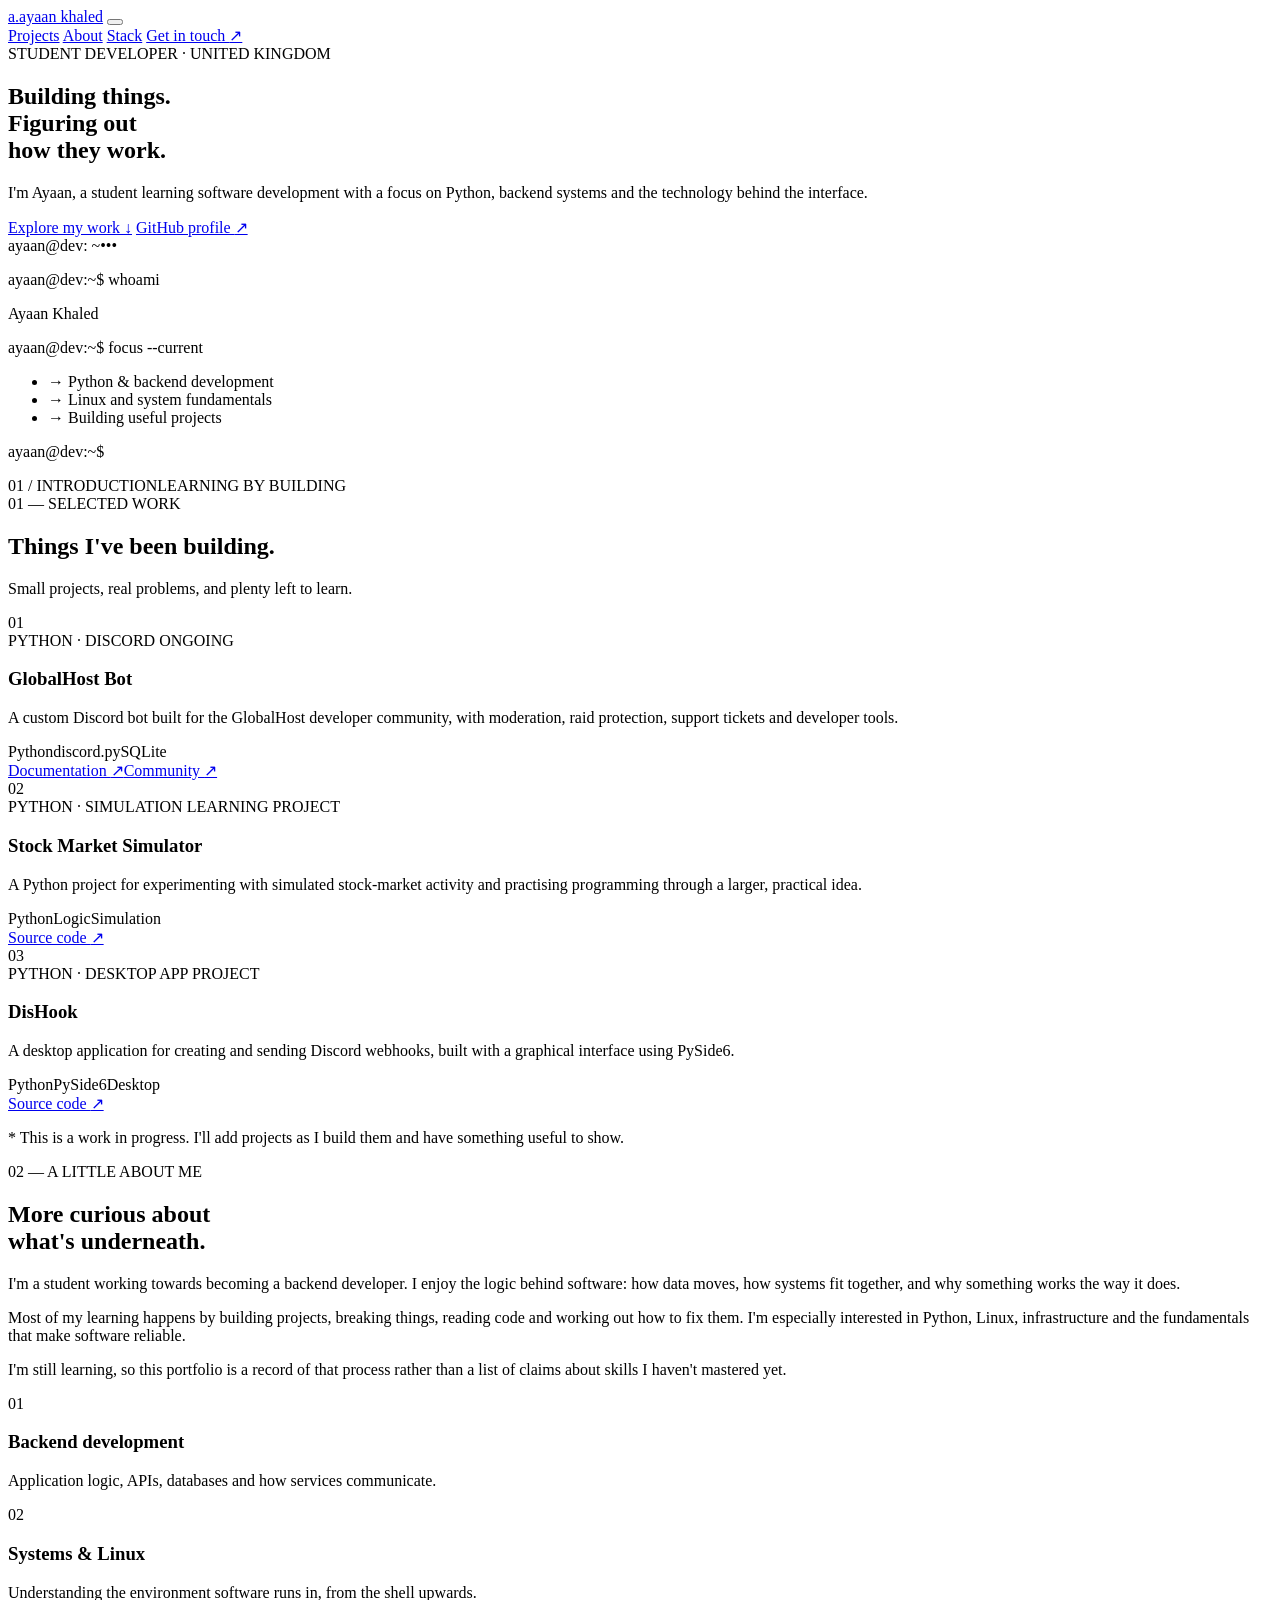
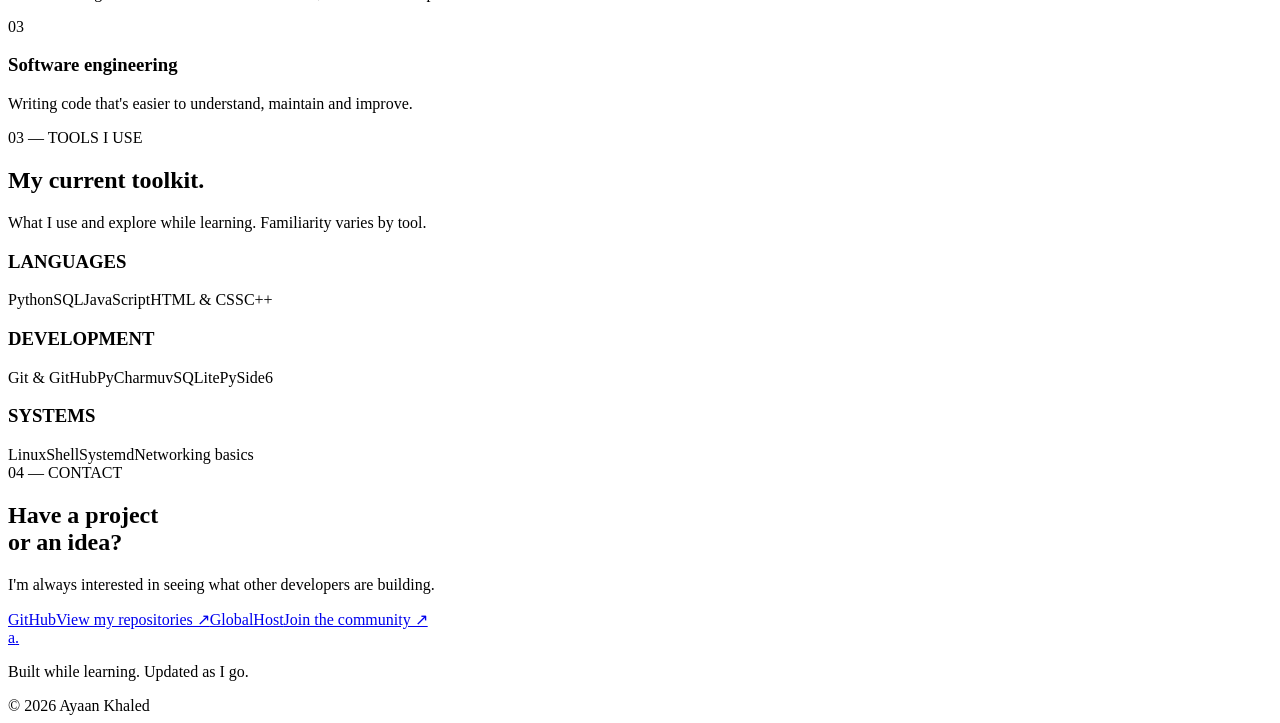
==== index.html @ d11e78df "Add personal portfolio homepage" ====
<!doctype html>
<html lang="en-GB">
<head>
  <meta charset="utf-8">
  <meta name="viewport" content="width=device-width, initial-scale=1">
  <meta name="theme-color" content="#0b0d14">
  <meta name="description" content="Ayaan Khaled's developer portfolio. Python projects, backend development, Linux and software engineering.">
  <title>Ayaan Khaled · Developer Portfolio</title>
  <link rel="preconnect" href="https://fonts.googleapis.com">
  <link rel="preconnect" href="https://fonts.gstatic.com" crossorigin>
  <link href="https://fonts.googleapis.com/css2?family=DM+Mono:wght@400;500&family=Manrope:wght@400;500;600;700;800&display=swap" rel="stylesheet">
  <link rel="stylesheet" href="style.css">
  <script src="script.js" defer></script>
</head>
<body>
  <div class="site-shell">
    <header class="site-header">
      <a class="wordmark" href="#home" aria-label="Ayaan Khaled home"><span class="wordmark-mark">a<span>.</span></span><span class="wordmark-name">ayaan khaled</span></a>
      <button class="menu-toggle" aria-label="Toggle navigation" aria-expanded="false" aria-controls="site-nav">
        <span></span><span></span>
      </button>
      <nav class="site-nav" id="site-nav" aria-label="Main navigation">
        <a href="#projects">Projects</a>
        <a href="#about">About</a>
        <a href="#stack">Stack</a>
        <a class="nav-contact" href="#contact">Get in touch <span aria-hidden="true">↗</span></a>
      </nav>
    </header>

    <main id="home">
      <section class="hero">
        <div class="hero-copy">
          <div class="eyebrow"><span class="status-dot"></span> STUDENT DEVELOPER · UNITED KINGDOM</div>
          <h1>Building things.<br><span class="muted-heading">Figuring out</span><br><span class="accent-heading">how they work.</span></h1>
          <p class="hero-description">I'm Ayaan, a student learning software development with a focus on Python, backend systems and the technology behind the interface.</p>
          <div class="hero-actions">
            <a class="button button-primary" href="#projects">Explore my work <span aria-hidden="true">↓</span></a>
            <a class="text-link" href="https://github.com/4Y44N-KH4L3D" target="_blank" rel="noreferrer">GitHub profile <span aria-hidden="true">↗</span></a>
          </div>
        </div>
        <aside class="terminal-card" aria-label="A small terminal-style introduction">
          <div class="terminal-top"><div class="terminal-lights"><i></i><i></i><i></i></div><span>ayaan@dev: ~</span><span class="terminal-menu">•••</span></div>
          <div class="terminal-body">
            <p><span class="terminal-prompt">ayaan@dev</span>:<span class="terminal-path">~</span>$ whoami</p>
            <p class="terminal-output">Ayaan Khaled</p>
            <p><span class="terminal-prompt">ayaan@dev</span>:<span class="terminal-path">~</span>$ focus --current</p>
            <ul class="terminal-list">
              <li><span>→</span> Python &amp; backend development</li>
              <li><span>→</span> Linux and system fundamentals</li>
              <li><span>→</span> Building useful projects</li>
            </ul>
            <p class="terminal-ready"><span class="terminal-prompt">ayaan@dev</span>:<span class="terminal-path">~</span>$ <span class="cursor"></span></p>
          </div>
        </aside>
        <div class="hero-index"><span>01 / INTRODUCTION</span><span>LEARNING BY BUILDING</span></div>
      </section>

      <section class="section projects-section" id="projects">
        <div class="section-heading">
          <div><span class="section-kicker">01 — SELECTED WORK</span><h2>Things I've been building<span class="accent-dot">.</span></h2></div>
          <p>Small projects, real problems, and plenty left to learn.</p>
        </div>
        <div class="project-list">
          <article class="project-row">
            <div class="project-number">01</div>
            <div class="project-main">
              <div class="project-meta"><span>PYTHON · DISCORD</span><span class="project-status"><i></i> ONGOING</span></div>
              <h3>GlobalHost Bot</h3>
              <p>A custom Discord bot built for the GlobalHost developer community, with moderation, raid protection, support tickets and developer tools.</p>
              <div class="tag-list"><span>Python</span><span>discord.py</span><span>SQLite</span></div>
            </div>
            <div class="project-links"><a href="https://github.com/4Y44N-KH4L3D/GlobalHost-Bot-Showcase" target="_blank" rel="noreferrer">Documentation <span>↗</span></a><a href="https://discord.gg/34JS9ycfhA" target="_blank" rel="noreferrer">Community <span>↗</span></a></div>
          </article>
          <article class="project-row">
            <div class="project-number">02</div>
            <div class="project-main">
              <div class="project-meta"><span>PYTHON · SIMULATION</span><span class="project-status project-status-learning"><i></i> LEARNING PROJECT</span></div>
              <h3>Stock Market Simulator</h3>
              <p>A Python project for experimenting with simulated stock-market activity and practising programming through a larger, practical idea.</p>
              <div class="tag-list"><span>Python</span><span>Logic</span><span>Simulation</span></div>
            </div>
            <div class="project-links"><a href="https://github.com/4Y44N-KH4L3D/Stock-Market-Simulator" target="_blank" rel="noreferrer">Source code <span>↗</span></a></div>
          </article>
          <article class="project-row">
            <div class="project-number">03</div>
            <div class="project-main">
              <div class="project-meta"><span>PYTHON · DESKTOP APP</span><span class="project-status project-status-complete"><i></i> PROJECT</span></div>
              <h3>DisHook</h3>
              <p>A desktop application for creating and sending Discord webhooks, built with a graphical interface using PySide6.</p>
              <div class="tag-list"><span>Python</span><span>PySide6</span><span>Desktop</span></div>
            </div>
            <div class="project-links"><a href="https://github.com/4Y44N-KH4L3D/DisHook" target="_blank" rel="noreferrer">Source code <span>↗</span></a></div>
          </article>
        </div>
        <p class="projects-note"><span class="note-mark">*</span> This is a work in progress. I'll add projects as I build them and have something useful to show.</p>
      </section>

      <section class="section about-section" id="about">
        <div class="section-heading">
          <div><span class="section-kicker">02 — A LITTLE ABOUT ME</span><h2>More curious about<br>what's underneath<span class="accent-dot">.</span></h2></div>
        </div>
        <div class="about-grid">
          <div class="about-copy">
            <p>I'm a student working towards becoming a backend developer. I enjoy the logic behind software: how data moves, how systems fit together, and why something works the way it does.</p>
            <p>Most of my learning happens by building projects, breaking things, reading code and working out how to fix them. I'm especially interested in Python, Linux, infrastructure and the fundamentals that make software reliable.</p>
            <p>I'm still learning, so this portfolio is a record of that process rather than a list of claims about skills I haven't mastered yet.</p>
          </div>
          <div class="interest-panel">
            <div class="interest-item"><span class="interest-icon">01</span><div><h3>Backend development</h3><p>Application logic, APIs, databases and how services communicate.</p></div></div>
            <div class="interest-item"><span class="interest-icon">02</span><div><h3>Systems &amp; Linux</h3><p>Understanding the environment software runs in, from the shell upwards.</p></div></div>
            <div class="interest-item"><span class="interest-icon">03</span><div><h3>Software engineering</h3><p>Writing code that's easier to understand, maintain and improve.</p></div></div>
          </div>
        </div>
      </section>

      <section class="section stack-section" id="stack">
        <div class="section-heading">
          <div><span class="section-kicker">03 — TOOLS I USE</span><h2>My current toolkit<span class="accent-dot">.</span></h2></div>
          <p>What I use and explore while learning. Familiarity varies by tool.</p>
        </div>
        <div class="stack-groups">
          <div class="stack-group"><h3>LANGUAGES</h3><div class="stack-items"><span class="stack-featured">Python</span><span>SQL</span><span>JavaScript</span><span>HTML &amp; CSS</span><span>C++</span></div></div>
          <div class="stack-group"><h3>DEVELOPMENT</h3><div class="stack-items"><span>Git &amp; GitHub</span><span>PyCharm</span><span>uv</span><span>SQLite</span><span>PySide6</span></div></div>
          <div class="stack-group"><h3>SYSTEMS</h3><div class="stack-items"><span>Linux</span><span>Shell</span><span>Systemd</span><span>Networking basics</span></div></div>
        </div>
      </section>

      <section class="contact-section" id="contact">
        <div class="contact-copy"><span class="section-kicker">04 — CONTACT</span><h2>Have a project<br>or an idea?</h2><p>I'm always interested in seeing what other developers are building.</p></div>
        <div class="contact-links"><a href="https://github.com/4Y44N-KH4L3D" target="_blank" rel="noreferrer"><span>GitHub</span><span>View my repositories ↗</span></a><a href="https://discord.gg/34JS9ycfhA" target="_blank" rel="noreferrer"><span>GlobalHost</span><span>Join the community ↗</span></a></div>
      </section>
    </main>

    <footer class="site-footer"><a class="footer-mark" href="#home">a<span>.</span></a><p>Built while learning. Updated as I go.</p><span>© <span id="year">2026</span> Ayaan Khaled</span></footer>
  </div>
</body>
</html>
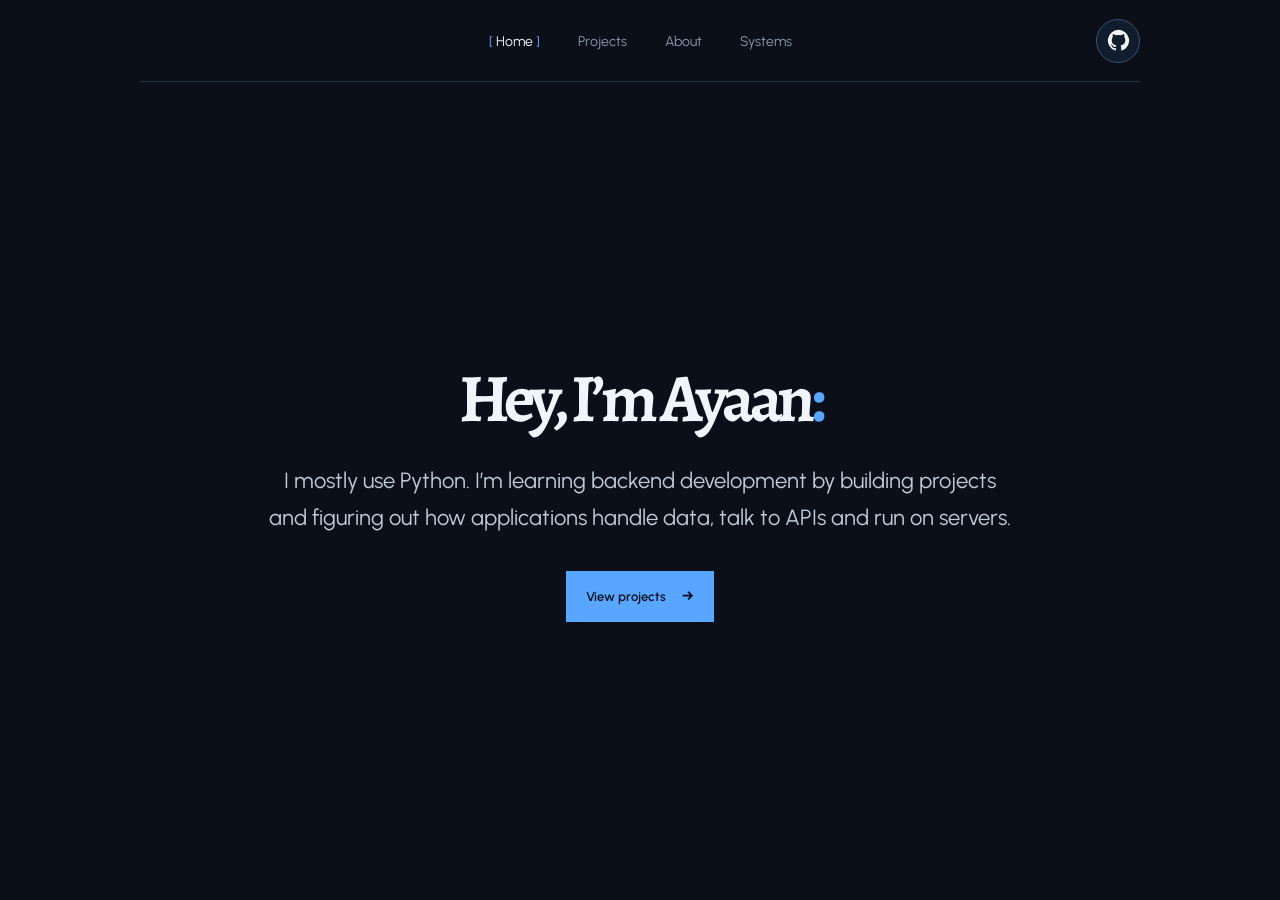
==== commit e9dd4cc4: "finished coding the portfolio" ====
--- a/index.html
+++ b/index.html
@@ -3,135 +3,39 @@
 <head>
   <meta charset="utf-8">
   <meta name="viewport" content="width=device-width, initial-scale=1">
-  <meta name="theme-color" content="#0b0d14">
-  <meta name="description" content="Ayaan Khaled's developer portfolio. Python projects, backend development, Linux and software engineering.">
-  <title>Ayaan Khaled · Developer Portfolio</title>
+  <meta name="theme-color" content="#0b0f19">
+  <meta name="description" content="Ayaan Khaled’s Python projects and progress learning backend development.">
+  <title>Ayaan Khaled | Portfolio</title>
   <link rel="preconnect" href="https://fonts.googleapis.com">
   <link rel="preconnect" href="https://fonts.gstatic.com" crossorigin>
-  <link href="https://fonts.googleapis.com/css2?family=DM+Mono:wght@400;500&family=Manrope:wght@400;500;600;700;800&display=swap" rel="stylesheet">
-  <link rel="stylesheet" href="style.css">
+  <link href="https://fonts.googleapis.com/css2?family=IBM+Plex+Mono:wght@400;500;600;700&family=Alegreya:wght@400;500;600;700;800;900&family=Urbanist:wght@400;500;600;700&display=swap" rel="stylesheet">
+  <link href="https://api.fontshare.com/v2/css?f[]=satoshi@400,500,600,700&display=swap" rel="stylesheet">
+  <link rel="stylesheet" href="style.css?v=19">
   <script src="script.js" defer></script>
 </head>
 <body>
   <div class="site-shell">
     <header class="site-header">
-      <a class="wordmark" href="#home" aria-label="Ayaan Khaled home"><span class="wordmark-mark">a<span>.</span></span><span class="wordmark-name">ayaan khaled</span></a>
-      <button class="menu-toggle" aria-label="Toggle navigation" aria-expanded="false" aria-controls="site-nav">
-        <span></span><span></span>
-      </button>
+      <button class="menu-toggle" aria-label="Toggle navigation" aria-expanded="false" aria-controls="site-nav">Menu</button>
       <nav class="site-nav" id="site-nav" aria-label="Main navigation">
-        <a href="#projects">Projects</a>
-        <a href="#about">About</a>
-        <a href="#stack">Stack</a>
-        <a class="nav-contact" href="#contact">Get in touch <span aria-hidden="true">↗</span></a>
+        <a href="index.html" aria-current="page">Home</a>
+        <a href="projects.html">Projects</a>
+        <a href="about.html">About</a>
+        <a href="systems.html">Systems</a>
       </nav>
+      <a class="github-orb" href="https://github.com/4Y44N-KH4L3D" target="_blank" rel="noreferrer" aria-label="GitHub profile" title="GitHub"><svg viewBox="0 0 24 24" aria-hidden="true" focusable="false"><path fill="currentColor" d="M12 .9a11.1 11.1 0 0 0-3.51 21.63c.55.1.76-.24.76-.53v-2.08c-3.1.67-3.75-1.32-3.75-1.32-.5-1.29-1.24-1.63-1.24-1.63-1.01-.69.08-.68.08-.68 1.12.08 1.71 1.15 1.71 1.15.99 1.7 2.6 1.21 3.23.93.1-.72.39-1.21.71-1.49-2.47-.28-5.07-1.24-5.07-5.5 0-1.21.43-2.2 1.15-2.98-.12-.28-.5-1.42.11-2.95 0 0 .94-.3 3.05 1.14a10.6 10.6 0 0 1 5.55 0c2.11-1.44 3.05-1.14 3.05-1.14.61 1.53.23 2.67.11 2.95.72.78 1.15 1.77 1.15 2.98 0 4.27-2.6 5.21-5.08 5.49.4.35.76 1.02.76 2.06V22c0 .29.2.63.77.52A11.1 11.1 0 0 0 12 .9Z"/></svg></a>
     </header>
-
-    <main id="home">
-      <section class="hero">
-        <div class="hero-copy">
-          <div class="eyebrow"><span class="status-dot"></span> STUDENT DEVELOPER · UNITED KINGDOM</div>
-          <h1>Building things.<br><span class="muted-heading">Figuring out</span><br><span class="accent-heading">how they work.</span></h1>
-          <p class="hero-description">I'm Ayaan, a student learning software development with a focus on Python, backend systems and the technology behind the interface.</p>
-          <div class="hero-actions">
-            <a class="button button-primary" href="#projects">Explore my work <span aria-hidden="true">↓</span></a>
-            <a class="text-link" href="https://github.com/4Y44N-KH4L3D" target="_blank" rel="noreferrer">GitHub profile <span aria-hidden="true">↗</span></a>
-          </div>
+    <main>
+      <section class="intro" aria-labelledby="page-title">
+        <h1 id="page-title">Hey, I’m Ayaan<span class="title-slash">:</span></h1>
+        <div class="intro-grid">
+          <p class="intro-text">I mostly use Python. I’m learning backend development by building projects and figuring out how applications handle data, talk to APIs and run on servers.</p>
         </div>
-        <aside class="terminal-card" aria-label="A small terminal-style introduction">
-          <div class="terminal-top"><div class="terminal-lights"><i></i><i></i><i></i></div><span>ayaan@dev: ~</span><span class="terminal-menu">•••</span></div>
-          <div class="terminal-body">
-            <p><span class="terminal-prompt">ayaan@dev</span>:<span class="terminal-path">~</span>$ whoami</p>
-            <p class="terminal-output">Ayaan Khaled</p>
-            <p><span class="terminal-prompt">ayaan@dev</span>:<span class="terminal-path">~</span>$ focus --current</p>
-            <ul class="terminal-list">
-              <li><span>→</span> Python &amp; backend development</li>
-              <li><span>→</span> Linux and system fundamentals</li>
-              <li><span>→</span> Building useful projects</li>
-            </ul>
-            <p class="terminal-ready"><span class="terminal-prompt">ayaan@dev</span>:<span class="terminal-path">~</span>$ <span class="cursor"></span></p>
-          </div>
-        </aside>
-        <div class="hero-index"><span>01 / INTRODUCTION</span><span>LEARNING BY BUILDING</span></div>
-      </section>
-
-      <section class="section projects-section" id="projects">
-        <div class="section-heading">
-          <div><span class="section-kicker">01 — SELECTED WORK</span><h2>Things I've been building<span class="accent-dot">.</span></h2></div>
-          <p>Small projects, real problems, and plenty left to learn.</p>
-        </div>
-        <div class="project-list">
-          <article class="project-row">
-            <div class="project-number">01</div>
-            <div class="project-main">
-              <div class="project-meta"><span>PYTHON · DISCORD</span><span class="project-status"><i></i> ONGOING</span></div>
-              <h3>GlobalHost Bot</h3>
-              <p>A custom Discord bot built for the GlobalHost developer community, with moderation, raid protection, support tickets and developer tools.</p>
-              <div class="tag-list"><span>Python</span><span>discord.py</span><span>SQLite</span></div>
-            </div>
-            <div class="project-links"><a href="https://github.com/4Y44N-KH4L3D/GlobalHost-Bot-Showcase" target="_blank" rel="noreferrer">Documentation <span>↗</span></a><a href="https://discord.gg/34JS9ycfhA" target="_blank" rel="noreferrer">Community <span>↗</span></a></div>
-          </article>
-          <article class="project-row">
-            <div class="project-number">02</div>
-            <div class="project-main">
-              <div class="project-meta"><span>PYTHON · SIMULATION</span><span class="project-status project-status-learning"><i></i> LEARNING PROJECT</span></div>
-              <h3>Stock Market Simulator</h3>
-              <p>A Python project for experimenting with simulated stock-market activity and practising programming through a larger, practical idea.</p>
-              <div class="tag-list"><span>Python</span><span>Logic</span><span>Simulation</span></div>
-            </div>
-            <div class="project-links"><a href="https://github.com/4Y44N-KH4L3D/Stock-Market-Simulator" target="_blank" rel="noreferrer">Source code <span>↗</span></a></div>
-          </article>
-          <article class="project-row">
-            <div class="project-number">03</div>
-            <div class="project-main">
-              <div class="project-meta"><span>PYTHON · DESKTOP APP</span><span class="project-status project-status-complete"><i></i> PROJECT</span></div>
-              <h3>DisHook</h3>
-              <p>A desktop application for creating and sending Discord webhooks, built with a graphical interface using PySide6.</p>
-              <div class="tag-list"><span>Python</span><span>PySide6</span><span>Desktop</span></div>
-            </div>
-            <div class="project-links"><a href="https://github.com/4Y44N-KH4L3D/DisHook" target="_blank" rel="noreferrer">Source code <span>↗</span></a></div>
-          </article>
-        </div>
-        <p class="projects-note"><span class="note-mark">*</span> This is a work in progress. I'll add projects as I build them and have something useful to show.</p>
-      </section>
-
-      <section class="section about-section" id="about">
-        <div class="section-heading">
-          <div><span class="section-kicker">02 — A LITTLE ABOUT ME</span><h2>More curious about<br>what's underneath<span class="accent-dot">.</span></h2></div>
-        </div>
-        <div class="about-grid">
-          <div class="about-copy">
-            <p>I'm a student working towards becoming a backend developer. I enjoy the logic behind software: how data moves, how systems fit together, and why something works the way it does.</p>
-            <p>Most of my learning happens by building projects, breaking things, reading code and working out how to fix them. I'm especially interested in Python, Linux, infrastructure and the fundamentals that make software reliable.</p>
-            <p>I'm still learning, so this portfolio is a record of that process rather than a list of claims about skills I haven't mastered yet.</p>
-          </div>
-          <div class="interest-panel">
-            <div class="interest-item"><span class="interest-icon">01</span><div><h3>Backend development</h3><p>Application logic, APIs, databases and how services communicate.</p></div></div>
-            <div class="interest-item"><span class="interest-icon">02</span><div><h3>Systems &amp; Linux</h3><p>Understanding the environment software runs in, from the shell upwards.</p></div></div>
-            <div class="interest-item"><span class="interest-icon">03</span><div><h3>Software engineering</h3><p>Writing code that's easier to understand, maintain and improve.</p></div></div>
-          </div>
+        <div class="intro-actions">
+          <a class="primary-link" href="projects.html">View projects <span aria-hidden="true">→</span></a>
         </div>
       </section>
-
-      <section class="section stack-section" id="stack">
-        <div class="section-heading">
-          <div><span class="section-kicker">03 — TOOLS I USE</span><h2>My current toolkit<span class="accent-dot">.</span></h2></div>
-          <p>What I use and explore while learning. Familiarity varies by tool.</p>
-        </div>
-        <div class="stack-groups">
-          <div class="stack-group"><h3>LANGUAGES</h3><div class="stack-items"><span class="stack-featured">Python</span><span>SQL</span><span>JavaScript</span><span>HTML &amp; CSS</span><span>C++</span></div></div>
-          <div class="stack-group"><h3>DEVELOPMENT</h3><div class="stack-items"><span>Git &amp; GitHub</span><span>PyCharm</span><span>uv</span><span>SQLite</span><span>PySide6</span></div></div>
-          <div class="stack-group"><h3>SYSTEMS</h3><div class="stack-items"><span>Linux</span><span>Shell</span><span>Systemd</span><span>Networking basics</span></div></div>
-        </div>
-      </section>
-
-      <section class="contact-section" id="contact">
-        <div class="contact-copy"><span class="section-kicker">04 — CONTACT</span><h2>Have a project<br>or an idea?</h2><p>I'm always interested in seeing what other developers are building.</p></div>
-        <div class="contact-links"><a href="https://github.com/4Y44N-KH4L3D" target="_blank" rel="noreferrer"><span>GitHub</span><span>View my repositories ↗</span></a><a href="https://discord.gg/34JS9ycfhA" target="_blank" rel="noreferrer"><span>GlobalHost</span><span>Join the community ↗</span></a></div>
-      </section>
     </main>
-
-    <footer class="site-footer"><a class="footer-mark" href="#home">a<span>.</span></a><p>Built while learning. Updated as I go.</p><span>© <span id="year">2026</span> Ayaan Khaled</span></footer>
   </div>
 </body>
 </html>
--- a/style.css
+++ b/style.css
@@ -0,0 +1,705 @@
+:root {
+  color-scheme: dark;
+  --canvas: #0b0f19;
+  --surface: #101827;
+  --ink: #f0f4fb;
+  --body: #c0cad9;
+  --muted: #8b98ab;
+  --line: #263246;
+  --accent: #58a6ff;
+  --accent-dim: #183a5b;
+  --mono: "IBM Plex Mono", "SFMono-Regular", Consolas, monospace;
+  --sans: "Urbanist", -apple-system, BlinkMacSystemFont, "Segoe UI", sans-serif;
+  --display: "Alegreya", Georgia, serif;
+}
+* { box-sizing: border-box; }
+html { scroll-behavior: smooth; scroll-padding-top: 82px; }
+body {
+  margin: 0;
+  background: var(--canvas);
+  color: var(--ink);
+  font: 15px/1.75 var(--sans);
+  -webkit-font-smoothing: antialiased;
+}
+a { color: var(--accent); text-decoration: none; text-underline-offset: 4px; }
+a:hover { color: var(--ink); text-decoration: underline; text-decoration-color: var(--accent); }
+a:focus-visible, button:focus-visible { outline: 2px solid var(--accent); outline-offset: 4px; }
+.site-shell { width: min(100% - 48px, 980px); margin: 0 auto; }
+.site-header {
+  position: relative;
+  min-height: 88px;
+  display: flex;
+  align-items: center;
+  justify-content: space-between;
+  gap: 22px;
+  border-bottom: 1px solid var(--line);
+}
+.wordmark {
+  color: var(--ink);
+  text-decoration: none;
+  font: 700 12px/1.4 var(--sans);
+  letter-spacing: -.04em;
+  white-space: nowrap;
+}
+.wordmark span { color: var(--accent); padding: 0 2px; }
+.site-nav {
+  position: absolute;
+  left: 50%;
+  top: 50%;
+  transform: translate(-50%, -50%);
+  display: flex;
+  align-items: center;
+  justify-content: center;
+  gap: 34px;
+  margin: 0;
+}
+.site-nav a {
+  color: var(--muted);
+  font: 14px/1.5 var(--sans);
+  white-space: nowrap;
+  padding: 8px 2px;
+}
+.github-orb {
+  position: absolute;
+  top: 50%;
+  right: 0;
+  transform: translateY(-50%);
+  display: inline-flex;
+  align-items: center;
+  justify-content: center;
+  width: 44px;
+  height: 44px;
+  margin-left: auto;
+  border: 1px solid #3a526f;
+  border-radius: 50%;
+  background: #111c2c;
+  color: var(--ink);
+  transition: background .18s ease, border-color .18s ease, color .18s ease;
+}
+.github-orb svg { display: block; width: 23px; height: 23px; flex: 0 0 auto; }
+.github-orb:hover {
+  background: var(--accent-dim);
+  border-color: var(--accent);
+  color: var(--ink);
+  text-decoration: none;
+  transform: translateY(-50%);
+}
+.site-nav a {
+  color: var(--muted);
+  font: 14px/1.5 var(--sans);
+  white-space: nowrap;
+}
+.site-nav a:hover, .site-nav a[aria-current="page"] { color: var(--ink); text-decoration: none; }
+.site-nav a[aria-current="page"]::before { content: "["; color: var(--accent); margin-right: 3px; }
+.site-nav a[aria-current="page"]::after { content: "]"; color: var(--accent); margin-left: 3px; }
+.menu-toggle {
+  display: none;
+  border: 1px solid var(--line);
+  padding: 6px 10px;
+  background: transparent;
+  color: var(--ink);
+  font: 11px var(--sans);
+  cursor: pointer;
+}
+.intro {
+  min-height: calc(100svh - 66px);
+  display: flex;
+  flex-direction: column;
+  align-items: center;
+  justify-content: center;
+  padding: 64px 0 76px;
+  text-align: center;
+}
+.eyebrow, .project-id, .section-label, .runtime dt, .project-meta > div > span {
+  color: var(--muted);
+  font: 10px/1.7 var(--sans);
+  letter-spacing: .045em;
+}
+.eyebrow { display: flex; align-items: center; gap: 9px; margin: 0 0 23px; }
+.status-dot {
+  display: inline-block;
+  flex: 0 0 auto;
+  width: 7px;
+  height: 7px;
+  border-radius: 50%;
+  background: var(--accent);
+  box-shadow: 0 0 0 3px var(--accent-dim);
+}
+.intro h1, .page-heading h1 {
+  margin: 0;
+  font: 700 clamp(42px, 7vw, 68px)/1.12 var(--display);
+  letter-spacing: -.075em;
+}
+.title-slash { color: var(--accent); }
+.intro-grid {
+  display: block;
+  width: 100%;
+  margin-top: 26px;
+}
+.intro-text {
+  max-width: 790px;
+  margin: 0 auto;
+  color: var(--body);
+  font-size: clamp(19px, 2.3vw, 23px);
+  line-height: 1.8;
+}
+.runtime { margin: 0; border-top: 1px solid var(--line); }
+.runtime > div { display: grid; grid-template-columns: 100px minmax(0, 1fr); gap: 12px; padding: 9px 0; border-bottom: 1px solid var(--line); }
+.runtime dt { margin: 0; font-size: 9px; }
+.runtime dd { margin: 0; color: var(--body); font-size: 11px; }
+.status-text { color: var(--accent); }
+.intro-actions {
+  display: flex;
+  flex-wrap: wrap;
+  align-items: center;
+  justify-content: center;
+  gap: 14px;
+  margin-top: 34px;
+}
+.primary-link, .secondary-link {
+  display: inline-flex;
+  align-items: center;
+  justify-content: center;
+  gap: 16px;
+  min-height: 48px;
+  padding: 12px 19px;
+  border: 1px solid var(--accent);
+  font: 600 13px/1.5 var(--sans);
+  transition: background-color .15s ease, color .15s ease, border-color .15s ease;
+}
+.primary-link { background: var(--accent); color: #07111f; }
+.primary-link:hover { background: #80bdff; border-color: #80bdff; color: #07111f; text-decoration: none; }
+.primary-link span, .secondary-link span { font-size: 17px; }
+.secondary-link { background: transparent; color: var(--ink); }
+.secondary-link:hover { background: var(--accent-dim); color: var(--ink); text-decoration: none; }
+.text-link { font: 11px/1.8 var(--sans); }
+.text-link span { color: var(--accent); padding-left: 5px; }
+.muted-link { color: var(--muted); }
+.ledger-section {
+  display: grid;
+  grid-template-columns: 175px minmax(0, 1fr);
+  gap: 26px;
+  padding: 29px 0 35px;
+  border-top: 1px solid var(--line);
+}
+.section-label { display: flex; align-items: baseline; gap: 13px; color: var(--ink); }
+.section-label h2 { margin: 0; font: 600 12px/1.7 var(--display); letter-spacing: .015em; }
+.line-number { color: var(--accent); }
+.section-body { min-width: 0; }
+.about-copy { max-width: 650px; }
+.about-copy p { margin: 0 0 14px; color: var(--body); font-size: 13px; line-height: 1.95; }
+.about-copy p:last-child { margin-bottom: 0; }
+.system-row {
+  display: grid;
+  grid-template-columns: 125px minmax(0, 1fr);
+  gap: 15px;
+  padding: 12px 0;
+  border-top: 1px solid var(--line);
+}
+.system-row:last-of-type { border-bottom: 1px solid var(--line); }
+.system-row h3 { margin: 2px 0 0; color: var(--muted); font: 10px/1.8 var(--sans); font-weight: 400; }
+.system-row p { display: flex; flex-wrap: wrap; gap: 6px; margin: 0; }
+code {
+  color: #dbe8f8;
+  font: 11px/1.6 var(--mono);
+}
+.system-row code {
+  display: inline-block;
+  padding: 2px 5px;
+  border: 1px solid #26384e;
+  background: #0e1726;
+}
+.systems-note { margin: 12px 0 0; color: var(--muted); font-size: 11px; }
+.work-entry {
+  display: grid;
+  grid-template-columns: 100px minmax(135px, .8fr) minmax(0, 1fr) 22px;
+  align-items: baseline;
+  gap: 14px;
+  padding: 15px 0;
+  border-top: 1px solid var(--line);
+  color: var(--ink);
+}
+.work-entry:last-of-type { border-bottom: 1px solid var(--line); }
+.work-entry:hover { background: #0e1726; text-decoration: none; }
+.work-index, .work-detail { color: var(--muted); font: 10px/1.7 var(--sans); }
+.work-name { font-family: var(--display); font-size: 14px; font-weight: 600; }
+.work-arrow { color: var(--accent); font: 12px var(--sans); text-align: right; }
+.all-work { margin: 18px 0 0; }
+.page-heading { padding: 54px 0 32px; border-bottom: 1px solid var(--line); }
+.page-heading .eyebrow { margin-bottom: 17px; }
+.page-heading > p:last-child { max-width: 630px; margin: 17px 0 0; color: var(--body); font-size: 13px; line-height: 1.9; }
+.project-log {
+  margin: 24px 0;
+  padding: 28px;
+  border: 1px solid var(--line);
+  border-radius: 14px;
+  background: #0e1522;
+  box-shadow: 0 12px 30px rgba(0, 0, 0, .12);
+  scroll-margin-top: 20px;
+}
+.project-title-link { color: var(--ink); }
+.project-title-link:hover { color: var(--accent); text-decoration: none; }
+.project-log-header { display: flex; justify-content: space-between; align-items: flex-start; gap: 24px; }
+.project-id { margin: 0 0 10px; font-size: 9px; }
+.project-id span { color: var(--accent); padding: 0 4px; }
+.project-log-header h2 { margin: 0; font: 650 clamp(20px, 3vw, 27px)/1.3 var(--display); letter-spacing: -.045em; }
+.project-meta {
+  display: grid;
+  grid-template-columns: repeat(3, minmax(0, 1fr));
+  gap: 20px;
+  margin: 24px 0 27px;
+  padding: 13px 0;
+  border-top: 1px solid var(--line);
+  border-bottom: 1px solid var(--line);
+}
+.project-meta > div > span { font-size: 9px; }
+.project-meta p { margin: 4px 0 0; color: var(--body); font: 11px/1.8 var(--sans); }
+.technical-entry {
+  display: grid;
+  grid-template-columns: 175px minmax(0, 1fr);
+  gap: 26px;
+  padding: 15px 0;
+}
+.technical-entry h3 { margin: 0; color: var(--ink); font: 600 13px/1.8 var(--display); }
+.technical-entry h3 span { display: inline-block; margin-right: 7px; color: var(--accent); }
+.technical-entry p, .technical-entry ul { margin: 0; color: var(--body); font-size: 12px; line-height: 1.95; }
+.technical-entry ul { padding-left: 17px; }
+.technical-entry li { margin: 0 0 8px; padding-left: 4px; }
+.technical-entry li:last-child { margin-bottom: 0; }
+.technical-entry strong { color: var(--ink); font-weight: 600; }
+
+.snippet-window {
+  grid-column: 1 / -1;
+  width: 100%;
+  min-width: 0;
+  margin: 18px 0 2px;
+  overflow-x: auto;
+  border: 1px solid #245b38;
+  border-radius: 8px;
+  background: #000;
+  box-shadow: none;
+}
+.snippet-explanation {
+  margin: 0;
+  padding: 8px 16px 0;
+  color: #c0cad9;
+  background: #000;
+  font: 12px/1.8 var(--sans);
+}
+.snippet-heading {
+  padding: 10px 16px 0;
+  background: #000;
+  color: #58d68d;
+  font: 10px/1.6 var(--sans);
+  letter-spacing: .045em;
+}
+.code-sample {
+  width: 100%;
+  max-width: 100%;
+  margin: 0;
+  padding: 12px 16px 17px;
+  overflow-x: auto;
+  color: #58d68d;
+  background: #000;
+  font: 12px/1.9 var(--mono);
+  tab-size: 4;
+  scrollbar-color: #245b38 #000;
+}
+.code-sample code {
+  display: block;
+  min-width: max-content;
+  color: #58d68d;
+  font: inherit;
+  white-space: pre;
+}
+.code-sample code::selection { background: #17472b; }
+.technical-entry > p + p { margin-top: 10px; }
+
+.project-links { display: flex; flex-wrap: wrap; gap: 12px 25px; margin: 22px 0 0; padding-top: 16px; border-top: 1px dashed var(--line); font: 11px/1.8 var(--sans); }
+.project-links a span { color: var(--accent); }
+.site-footer {
+  display: flex;
+  justify-content: space-between;
+  gap: 16px;
+  padding: 17px 0 24px;
+  color: var(--muted);
+  font: 9px/1.8 var(--sans);
+  letter-spacing: .025em;
+}
+.footer-separator { color: var(--accent); padding: 0 5px; }
+@media (max-width: 760px) {
+  .site-shell { width: min(100% - 34px, 980px); }
+  .site-header { position: relative; min-height: 70px; }
+  .menu-toggle { display: block; }
+  .site-nav {
+    display: none;
+    position: absolute;
+    z-index: 5;
+    top: 57px;
+    left: 0;
+    right: auto;
+    transform: none;
+    min-width: 190px;
+    padding: 8px 13px;
+    flex-direction: column;
+    align-items: stretch;
+    gap: 0;
+    background: var(--surface);
+    border: 1px solid var(--line);
+  }
+  .site-nav.is-open { display: flex; }
+  .site-nav a { padding: 11px 0; font-size: 13px; }
+  .github-orb { width: 40px; height: 40px; right: 0; }
+  .intro { min-height: calc(100svh - 67px); padding: 50px 0 60px; }
+  .intro h1, .page-heading h1 { font-size: clamp(34px, 9vw, 48px); overflow-wrap: anywhere; }
+  .intro-grid { grid-template-columns: 1fr; gap: 25px; margin-top: 21px; }
+  .runtime { max-width: 440px; }
+  .ledger-section { grid-template-columns: 1fr; gap: 15px; padding: 24px 0 29px; }
+  .work-entry { grid-template-columns: 80px minmax(0, 1fr) 20px; gap: 9px; }
+  .work-detail { grid-column: 2; grid-row: 2; }
+  .work-arrow { grid-column: 3; grid-row: 1 / span 2; }
+  .page-heading { padding: 42px 0 25px; }
+  .project-log { margin: 18px 0; padding: 20px 16px; border-radius: 12px; }
+  .project-meta { grid-template-columns: 1fr; gap: 10px; }
+  .technical-entry { grid-template-columns: 1fr; gap: 7px; }
+}
+@media (max-width: 420px) {
+  .project-log-header { flex-direction: column; gap: 10px; }
+  .system-row { grid-template-columns: 1fr; gap: 6px; }
+  .site-footer { flex-direction: column; gap: 5px; }
+}
+@media (prefers-reduced-motion: reduce) {
+  html { scroll-behavior: auto; }
+}
+
+/* Layout refinements: readable type, steadier spacing and small-screen support */
+:root {
+  --content-measure: 70ch;
+}
+body {
+  font-size: 16px;
+  line-height: 1.7;
+}
+.site-shell {
+  width: min(100% - 56px, 1000px);
+}
+.site-header {
+  min-height: 82px;
+}
+.site-nav {
+  gap: clamp(20px, 3vw, 34px);
+}
+.intro {
+  min-height: calc(100svh - 82px);
+  padding: clamp(52px, 8vh, 88px) 0;
+}
+.intro-text {
+  max-width: 34em;
+  font-size: clamp(18px, 2vw, 22px);
+  line-height: 1.7;
+}
+.page-heading {
+  padding: clamp(40px, 7vw, 64px) 0 30px;
+}
+.page-heading > p:last-child {
+  max-width: 58ch;
+  font-size: 15px;
+  line-height: 1.8;
+}
+.ledger-section {
+  grid-template-columns: minmax(130px, 175px) minmax(0, 1fr);
+  gap: clamp(20px, 3vw, 30px);
+  padding: 32px 0 38px;
+}
+.about-copy p {
+  font-size: 14px;
+  line-height: 1.85;
+}
+.system-row {
+  grid-template-columns: minmax(105px, 125px) minmax(0, 1fr);
+  gap: 18px;
+  padding: 14px 0;
+}
+.system-row h3 {
+  font-size: 11px;
+}
+.system-row p {
+  line-height: 1.8;
+}
+.system-row code {
+  padding: 3px 7px;
+  font-size: 11px;
+}
+.project-log {
+  margin: 24px 0;
+  padding: clamp(22px, 3.5vw, 34px);
+  border-radius: 10px;
+}
+.project-meta {
+  gap: 16px;
+  margin: 22px 0 24px;
+}
+.project-meta p {
+  font-size: 12px;
+}
+.technical-entry {
+  grid-template-columns: minmax(135px, 175px) minmax(0, 1fr);
+  gap: clamp(18px, 3vw, 28px);
+  padding: 17px 0;
+}
+.technical-entry h3 {
+  font-size: 14px;
+}
+.technical-entry p,
+.technical-entry ul {
+  font-size: 13px;
+  line-height: 1.85;
+}
+.snippet-explanation {
+  font-size: 13px;
+  line-height: 1.75;
+}
+.code-sample {
+  font-size: 12px;
+  line-height: 1.8;
+}
+.project-links {
+  font-size: 12px;
+  gap: 12px 22px;
+}
+.site-footer {
+  padding-top: 20px;
+  font-size: 10px;
+}
+
+/* Tablet */
+@media (max-width: 900px) {
+  .site-shell {
+    width: min(100% - 44px, 1000px);
+  }
+  .site-nav {
+    gap: 22px;
+  }
+  .project-meta {
+    grid-template-columns: repeat(3, minmax(0, 1fr));
+    gap: 12px;
+  }
+  .technical-entry {
+    grid-template-columns: 145px minmax(0, 1fr);
+    gap: 20px;
+  }
+}
+
+/* Mobile */
+@media (max-width: 760px) {
+  html {
+    scroll-padding-top: 20px;
+  }
+  .site-shell {
+    width: calc(100% - 36px);
+  }
+  .site-header {
+    min-height: 68px;
+    gap: 12px;
+  }
+  .menu-toggle {
+    min-height: 40px;
+    padding: 8px 12px;
+    font-size: 12px;
+  }
+  .site-nav {
+    top: calc(100% - 1px);
+    left: 0;
+    right: 0;
+    min-width: 0;
+    padding: 7px 14px;
+    gap: 0;
+    border-radius: 0 0 4px 4px;
+    box-shadow: 0 12px 24px rgb(0 0 0 / 22%);
+  }
+  .site-nav a {
+    min-height: 42px;
+    display: flex;
+    align-items: center;
+    font-size: 14px;
+    border-bottom: 1px solid var(--line);
+  }
+  .site-nav a:last-child {
+    border-bottom: 0;
+  }
+  .github-orb {
+    width: 40px;
+    height: 40px;
+  }
+  .intro {
+    min-height: calc(100svh - 68px);
+    padding: 48px 0 58px;
+    text-align: left;
+    align-items: flex-start;
+  }
+  .eyebrow {
+    margin-bottom: 18px;
+    font-size: 10px;
+  }
+  .intro h1,
+  .page-heading h1 {
+    font-size: clamp(38px, 10vw, 54px);
+    line-height: 1.06;
+    letter-spacing: -.06em;
+    overflow-wrap: normal;
+  }
+  .intro-grid {
+    margin-top: 20px;
+  }
+  .intro-text {
+    max-width: 34ch;
+    margin: 0;
+    font-size: clamp(18px, 4.7vw, 21px);
+    line-height: 1.65;
+  }
+  .page-heading {
+    padding: 38px 0 24px;
+  }
+  .page-heading .eyebrow {
+    margin-bottom: 14px;
+  }
+  .page-heading > p:last-child {
+    margin-top: 13px;
+    font-size: 14px;
+    line-height: 1.75;
+  }
+  .ledger-section {
+    grid-template-columns: minmax(0, 1fr);
+    gap: 12px;
+    padding: 23px 0 27px;
+  }
+  .section-label h2 {
+    font-size: 13px;
+  }
+  .about-copy p {
+    font-size: 14px;
+    line-height: 1.8;
+    margin-bottom: 13px;
+  }
+  .system-row {
+    grid-template-columns: minmax(88px, 112px) minmax(0, 1fr);
+    gap: 12px;
+    padding: 12px 0;
+  }
+  .system-row p {
+    font-size: 13px;
+  }
+  .work-entry {
+    grid-template-columns: 70px minmax(0, 1fr) 18px;
+    gap: 8px;
+    padding: 14px 0;
+  }
+  .work-index,
+  .work-detail {
+    font-size: 10px;
+  }
+  .work-name {
+    font-size: 15px;
+  }
+  .project-log {
+    margin: 17px 0;
+    padding: 20px 16px;
+    border-radius: 6px;
+  }
+  .project-log-header h2 {
+    font-size: clamp(22px, 6vw, 27px);
+  }
+  .project-meta {
+    grid-template-columns: minmax(0, 1fr);
+    gap: 11px;
+    margin: 19px 0 18px;
+    padding: 13px 0;
+  }
+  .project-meta p {
+    font-size: 12px;
+  }
+  .technical-entry {
+    grid-template-columns: minmax(0, 1fr);
+    gap: 5px;
+    padding: 13px 0;
+  }
+  .technical-entry h3 {
+    font-size: 14px;
+  }
+  .technical-entry p,
+  .technical-entry ul {
+    font-size: 13px;
+    line-height: 1.8;
+  }
+  .snippet-window {
+    margin-top: 14px;
+    border-radius: 4px;
+  }
+  .snippet-heading {
+    padding: 10px 12px 0;
+    font-size: 9px;
+  }
+  .snippet-explanation {
+    padding: 8px 12px 0;
+    font-size: 12px;
+  }
+  .code-sample {
+    padding: 11px 12px 14px;
+    font-size: 11px;
+    line-height: 1.75;
+  }
+  .project-links {
+    flex-direction: column;
+    align-items: flex-start;
+    gap: 10px;
+    margin-top: 17px;
+    padding-top: 14px;
+    font-size: 12px;
+  }
+  .site-footer {
+    flex-direction: column;
+    gap: 5px;
+    padding: 17px 0 22px;
+    font-size: 9px;
+  }
+}
+
+/* Narrow phones */
+@media (max-width: 380px) {
+  .site-shell {
+    width: calc(100% - 28px);
+  }
+  .intro {
+    padding-top: 38px;
+  }
+  .intro h1,
+  .page-heading h1 {
+    font-size: clamp(35px, 10vw, 42px);
+  }
+  .system-row {
+    grid-template-columns: minmax(0, 1fr);
+    gap: 5px;
+  }
+  .project-log {
+    padding: 17px 12px;
+  }
+  .project-id {
+    font-size: 8px;
+    overflow-wrap: anywhere;
+  }
+  .code-sample {
+    font-size: 10px;
+  }
+}
+
+/* Respect users who prefer less motion */
+@media (prefers-reduced-motion: reduce) {
+  *,
+  *::before,
+  *::after {
+    scroll-behavior: auto !important;
+    transition-duration: .01ms !important;
+    animation-duration: .01ms !important;
+    animation-iteration-count: 1 !important;
+  }
+}
